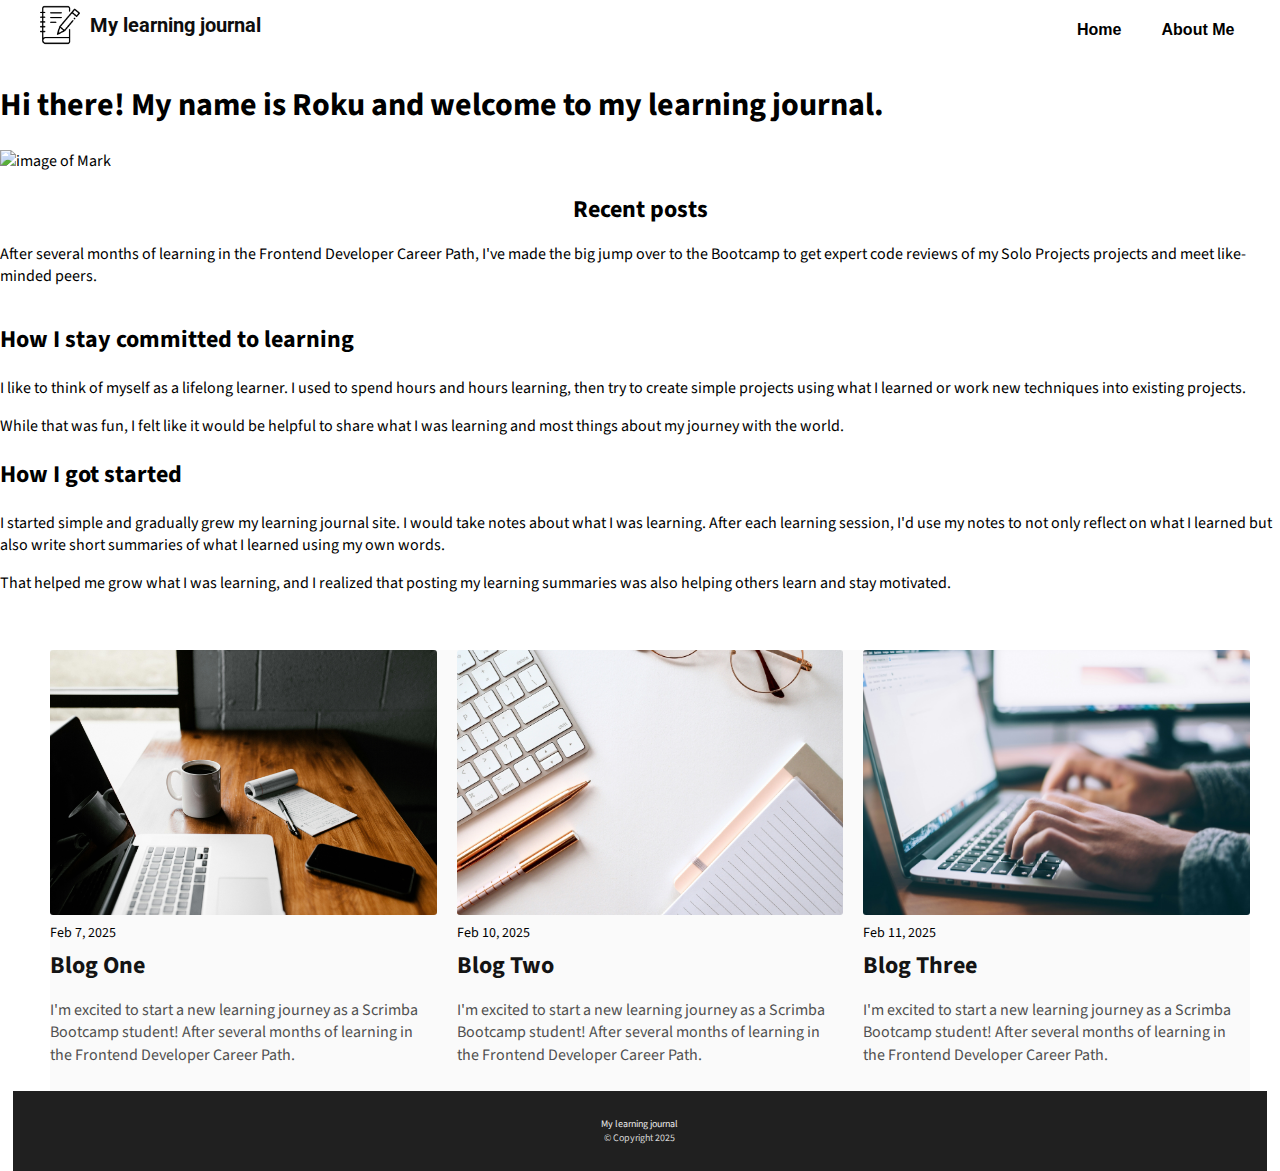
==== aboutme.html @ 1e1bef1a "Start third page" ====
<html>
    <head>
        <title>My Learning Journal</title>
        <link rel="stylesheet" href="styles.css">
        <link rel="preconnect" href="https://fonts.googleapis.com">
        <link rel="preconnect" href="https://fonts.gstatic.com" crossorigin>
        <link href="https://fonts.googleapis.com/css2?family=Roboto:ital,wght@0,100..900;1,100..900&display=swap" rel="stylesheet">
        <link rel="preconnect" href="https://fonts.googleapis.com">
        <link rel="preconnect" href="https://fonts.gstatic.com" crossorigin>
        <link href="https://fonts.googleapis.com/css2?family=Source+Sans+3:ital,wght@0,200..900;1,200..900&display=swap" rel="stylesheet">
    </head>
    <body>
      <header>
        <div class="logo">
          <img src="images/journal.png" alt="" class="icon">
          <h1 id="title">My learning journal</h1>
        </div>
        <div id="header-btn">
          <button>Home</button>
          <button id="aboutme" onclick="location.href='aboutme.html'">About Me</button>
        </div>
      </header>

      <div>
        <h1>
          Hi there! My name is Roku and welcome to my learning journal.
        </h1>
      </div>

      <div>
        <img src="" alt="image of Mark">
        <h2 class="recent-posts">Recent posts</h2>
        <p>After several months of learning in the Frontend Developer Career Path, I've made the big jump over to the Bootcamp to get expert code reviews of my Solo Projects projects and meet like-minded peers.</p>
      </div>
      <div>
        <h2>How I stay committed to learning</h2>
        <p>I like to think of myself as a lifelong learner. I used to spend hours and hours learning, then try to create simple projects using what I learned or work new techniques into existing projects.</p>
        <p>While that was fun, I felt like it would be helpful to share what I was learning and most things about my journey with the world.</p>
        <h2>How I got started</h2>
        <p>I started simple and gradually grew my learning journal site. I would take notes about what I was learning. After each learning session, I'd use my notes to not only reflect on what I learned but also write short summaries of what I learned using my own words.</p>
        <p>That helped me grow what I was learning, and I realized that posting my learning summaries was also helping others learn and stay motivated.</p>
      </div>
      <div class="blog-content">
        <article>
            <img class="article-img" src="images/blog-1.jpg" alt="Post thumbnail">
            <span class="article-info">Feb 7, 2025</span>
            <h2 class="article-title">Blog One</h2>
            <p class="article-preview">I'm excited to start a new learning journey</strong> as a Scrimba Bootcamp student! After several months of learning in the Frontend Developer Career Path.</p>
        </article>
        <article>
            <img class="article-img" src="images/blog-2.jpg" alt="Post thumbnail">
            <span class="article-info">Feb 10, 2025</span>
            <h2 class="article-title">Blog Two</h2>
            <p class="article-preview">I'm excited to start a new learning journey</strong> as a Scrimba Bootcamp student! After several months of learning in the Frontend Developer Career Path.</p>
        </article>
        <article>
            <img class="article-img" src="images/blog-3.jpg" alt="Post thumbnail">
            <span class="article-info">Feb 11, 2025</span>
            <h2 class="article-title">Blog Three</h2>
            <p class="article-preview">I'm excited to start a new learning journey</strong> as a Scrimba Bootcamp student! After several months of learning in the Frontend Developer Career Path.</p>
        </article>
      </div>

      <footer class="footer">
        <div class="footer-content">
          <p class="footer-text1">My learning journal</p>
          <p class="footer-text2">© Copyright 2025</p>
        </div>
      </footer>

      <script src="script.js"></script>
    </body>
</html>
---- styles.css ----
html, body {
  height: 100%;
  margin: 0;
  display: flex;
  flex-direction: column;
  font-family: "Source Sans 3", serif;
}

main {
  flex: 1;
}

.footer {
  background-color: #202020;
  text-align: center;
  font-size: 10px;
  height: 80px;
  display: flex;
  align-items: center;
  justify-content: center;
  padding: 10px 0;
  width: 100%;
}

header {
  display: flex;
  align-items: center;
  justify-content: space-between;
  width: 100%;
  padding-right: 20px;
}

.logo {
  display: flex;
  align-items: center;
  gap: 10px;
  padding-left: 40px;
  margin-bottom: 10px;
}

.journey-text {
  font-size: 40px;
  font-weight: bold;
}

#aboutme {
  display: flex;
  gap: 0.1px;
  justify-content: flex-end;
  margin: 0;
  padding-right: 2%;
  text-decoration: none;
}

.icon {
  width: 40px;
  height: auto;
}

header h1 {
  color: #0E0E0E;
  font-family: "Roboto", serif;
  font-size: 20px;
}

#header-btn {
  display: flex;
  gap: 0.1px;
  justify-content: flex-end;
  margin: 0;
  padding-right: 2%;
}

#header-btn button {
  border: none;
  padding: 10px 20px;
  font-size: 16px;
  cursor: pointer;
  border-radius: 5px;
  transition: background 0.3s ease;
  background-color: white;
  font-weight: 600;
  margin: 0;
}

.main-text {
  color: #FFFFFF;
  font-family: "Source Sans 3", serif;
  flex-direction: column;
  text-align: left;
  padding-top: 250px;
  padding-left: 40px;

}

main {
  background-image: url(images/main-photo.jpg);
  display: flex;
  flex-direction: left;
  align-items: center;
  height: 500px;
  background-size: cover;
  background-repeat: no-repeat;
  background-position: center;
  justify-content: flex-start;
  flex: 1;
}

.main-text h1,
.main-text p {
  line-height: 0.5
}

.footer {
  background-color: #202020;
  text-align: center;
  font-size: 10px;
  height: 100px;
  display: flex;
  align-items: center;
  justify-content: center;
  padding: 10px 0;
  width: 100%;
  min-height: 60px;
  margin: 0 auto;
  width: 98%;
}

.footer-content {
  display: flex;
  flex-direction: column;
  align-items: center;
  gap: 2px;
}

.footer-content p {
  margin: 0;
  padding: 0;
  line-height: 1.2;
}

.footer-text1 {
  color: #ECECEC;
}

.footer-text2 {
  color: #D7D7D7;
}

.article-img {
  display: block;
  align-items: left;
  justify-content: space-between;
  max-width: 100%;
  border-radius: 3px;
  margin-bottom: 8px;
  height: 60%;
  width: 100%;
  object-fit: cover;
}

.article-info {
  font-size: 14;
  color: #000000;
  margin-bottom: 1px;
}

.article-title {
  color: #141414;
  font-size: 24px;
  font-weight: bold;
  margin-top: 5px;
  margin-bottom: 2px;
}

.article-preview {
  color: #505050;
  line-height: 1.4;
  margin-bottom: 0;
}

.blog-content {
  margin-top: 40px;
  margin-left: 50px;
  margin-right: 30px;
  gap: 20px;
  justify-content: space-between;
  flex-wrap: wrap;
  background-color: #FAFAFA;
  display: grid;
  grid-template-columns: repeat(3, 1fr);
  grid-auto-rows: minmax(200px, auto);
  grid-auto-flow: row dense;

}

.article {
  padding: 10px;
  height: 100%;
}

.view-more-btn {
  display: flex;
  align-items: center;
  flex-direction: column;
  padding: 10px 20px;
  color: #000000;
  text-decoration: underline;
  font-size: 16px;
  text-align: center;
  font-weight: bold;
  font-size: 14px;
}

#journey-link {
  text-decoration: none;
  color: inherit;
}

#journey-link:hover {
  color: #007bff;
  cursor: pointer;
}

#main-photo {
  display: flex;
  align-items: center;
  justify-content: center;
  height: auto;
  max-height: 500px;
  background-size: cover;
  background-repeat: no-repeat;
  background-position: center;
  width: 95%;
  object-fit: cover;
  margin: 0 auto;
}

.journey-totext {
  margin: 0 auto;
  width: 90%;
}

.recent-posts {
  padding: 0;
  text-align: center;
  margin-bottom: 10px;
}

.bootcamp-text {
  margin: 0 auto;
  width: 85%;
}
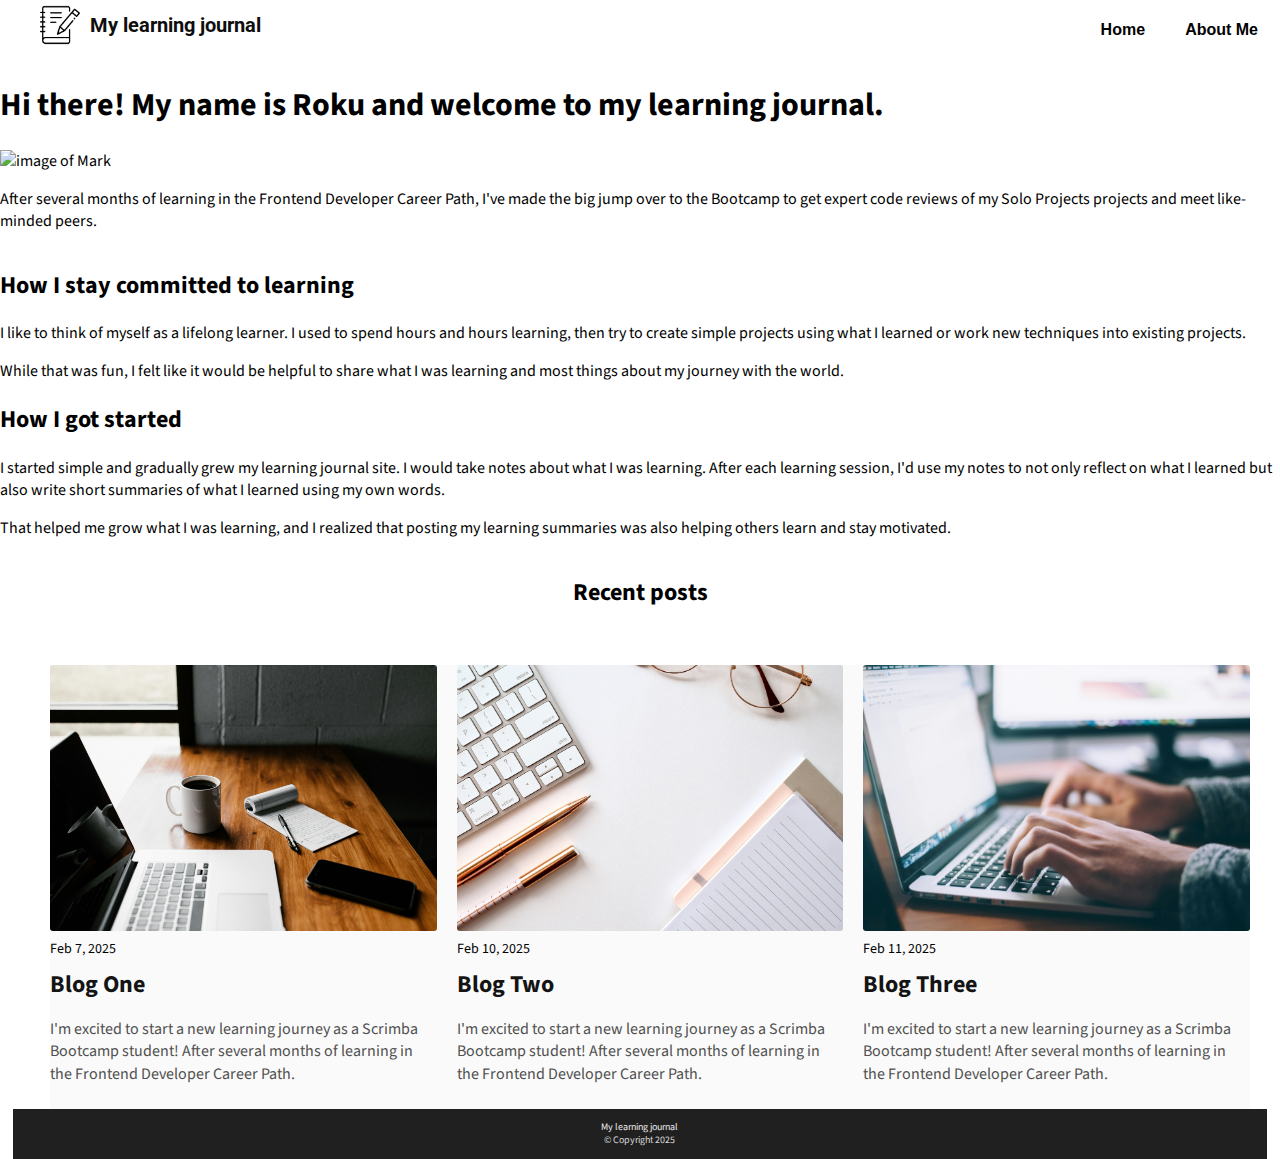
==== commit 68f95046: "Updated CSS" ====
--- a/aboutme.html
+++ b/aboutme.html
@@ -29,7 +29,6 @@
 
       <div>
         <img src="" alt="image of Mark">
-        <h2 class="recent-posts">Recent posts</h2>
         <p>After several months of learning in the Frontend Developer Career Path, I've made the big jump over to the Bootcamp to get expert code reviews of my Solo Projects projects and meet like-minded peers.</p>
       </div>
       <div>
@@ -40,6 +39,7 @@
         <p>I started simple and gradually grew my learning journal site. I would take notes about what I was learning. After each learning session, I'd use my notes to not only reflect on what I learned but also write short summaries of what I learned using my own words.</p>
         <p>That helped me grow what I was learning, and I realized that posting my learning summaries was also helping others learn and stay motivated.</p>
       </div>
+      <h2 class="recent-posts">Recent posts</h2>
       <div class="blog-content">
         <article>
             <img class="article-img" src="images/blog-1.jpg" alt="Post thumbnail">
--- a/styles.css
+++ b/styles.css
@@ -13,12 +13,12 @@
 .footer {
   background-color: #202020;
   text-align: center;
-  font-size: 10px;
+  font-size: 0.625em;
   height: 80px;
   display: flex;
   align-items: center;
   justify-content: center;
-  padding: 10px 0;
+  padding: 0.625em 0;
   width: 100%;
 }
 
@@ -27,56 +27,56 @@
   align-items: center;
   justify-content: space-between;
   width: 100%;
-  padding-right: 20px;
+  padding-right: 1.25em;
 }
 
 .logo {
   display: flex;
   align-items: center;
-  gap: 10px;
-  padding-left: 40px;
-  margin-bottom: 10px;
+  gap: 0.625em;
+  padding-left: 2.5em;
+  margin-bottom: 0.625em;
 }
 
 .journey-text {
-  font-size: 40px;
+  font-size: 2.5em;
   font-weight: bold;
 }
 
 #aboutme {
   display: flex;
-  gap: 0.1px;
+  gap: 0.006em;
   justify-content: flex-end;
   margin: 0;
-  padding-right: 2%;
+  padding-right: 0.125em;
   text-decoration: none;
 }
 
 .icon {
-  width: 40px;
+  width: 2.5em;
   height: auto;
 }
 
 header h1 {
   color: #0E0E0E;
   font-family: "Roboto", serif;
-  font-size: 20px;
+  font-size: 1.25em;
 }
 
 #header-btn {
   display: flex;
-  gap: 0.1px;
+  gap: 0.006em;
   justify-content: flex-end;
   margin: 0;
-  padding-right: 2%;
+  padding-right: 0.125em;
 }
 
 #header-btn button {
   border: none;
-  padding: 10px 20px;
-  font-size: 16px;
+  padding: 0.625em 1.25em;
+  font-size: 1em;
   cursor: pointer;
-  border-radius: 5px;
+  border-radius: 0.3125em;
   transition: background 0.3s ease;
   background-color: white;
   font-weight: 600;
@@ -88,8 +88,8 @@
   font-family: "Source Sans 3", serif;
   flex-direction: column;
   text-align: left;
-  padding-top: 250px;
-  padding-left: 40px;
+  padding-top: 15.625em;
+  padding-left: 2.5em;
 
 }
 
@@ -98,7 +98,7 @@
   display: flex;
   flex-direction: left;
   align-items: center;
-  height: 500px;
+  height: 31.25em;
   background-size: cover;
   background-repeat: no-repeat;
   background-position: center;
@@ -108,20 +108,20 @@
 
 .main-text h1,
 .main-text p {
-  line-height: 0.5
+  line-height: 0.5;
 }
 
 .footer {
   background-color: #202020;
   text-align: center;
-  font-size: 10px;
-  height: 100px;
+  font-size: 0.625em;
+  height: 0.625em;
   display: flex;
   align-items: center;
   justify-content: center;
-  padding: 10px 0;
-  width: 100%;
-  min-height: 60px;
+  padding: 0.625em 0;
+  width: 100%;
+  min-height: 3.75em;
   margin: 0 auto;
   width: 98%;
 }
@@ -130,7 +130,7 @@
   display: flex;
   flex-direction: column;
   align-items: center;
-  gap: 2px;
+  gap: 0.125em;
 }
 
 .footer-content p {
@@ -152,25 +152,25 @@
   align-items: left;
   justify-content: space-between;
   max-width: 100%;
-  border-radius: 3px;
-  margin-bottom: 8px;
+  border-radius: 0.1875em;
+  margin-bottom: 0.5em;
   height: 60%;
   width: 100%;
   object-fit: cover;
 }
 
 .article-info {
-  font-size: 14;
+  font-size: 0.875em;
   color: #000000;
-  margin-bottom: 1px;
+  margin-bottom: 0.0625em;
 }
 
 .article-title {
   color: #141414;
-  font-size: 24px;
+  font-size: 1.5em;
   font-weight: bold;
-  margin-top: 5px;
-  margin-bottom: 2px;
+  margin-top: 0.3125em;
+  margin-bottom: 0.125em;
 }
 
 .article-preview {
@@ -180,10 +180,10 @@
 }
 
 .blog-content {
-  margin-top: 40px;
-  margin-left: 50px;
-  margin-right: 30px;
-  gap: 20px;
+  margin-top: 2.5em;
+  margin-left: 3.125em;
+  margin-right: 1.875em;
+  gap: 1.25em;
   justify-content: space-between;
   flex-wrap: wrap;
   background-color: #FAFAFA;
@@ -195,7 +195,7 @@
 }
 
 .article {
-  padding: 10px;
+  padding: 0.625em;
   height: 100%;
 }
 
@@ -203,13 +203,13 @@
   display: flex;
   align-items: center;
   flex-direction: column;
-  padding: 10px 20px;
+  padding: 0.625em 1.25em;
   color: #000000;
   text-decoration: underline;
-  font-size: 16px;
+  font-size: 1em;
   text-align: center;
   font-weight: bold;
-  font-size: 14px;
+  font-size: 0.875em;
 }
 
 #journey-link {
@@ -227,7 +227,7 @@
   align-items: center;
   justify-content: center;
   height: auto;
-  max-height: 500px;
+  max-height: 31.25em;
   background-size: cover;
   background-repeat: no-repeat;
   background-position: center;
@@ -244,7 +244,7 @@
 .recent-posts {
   padding: 0;
   text-align: center;
-  margin-bottom: 10px;
+  margin-bottom: 0.625em;
 }
 
 .bootcamp-text {
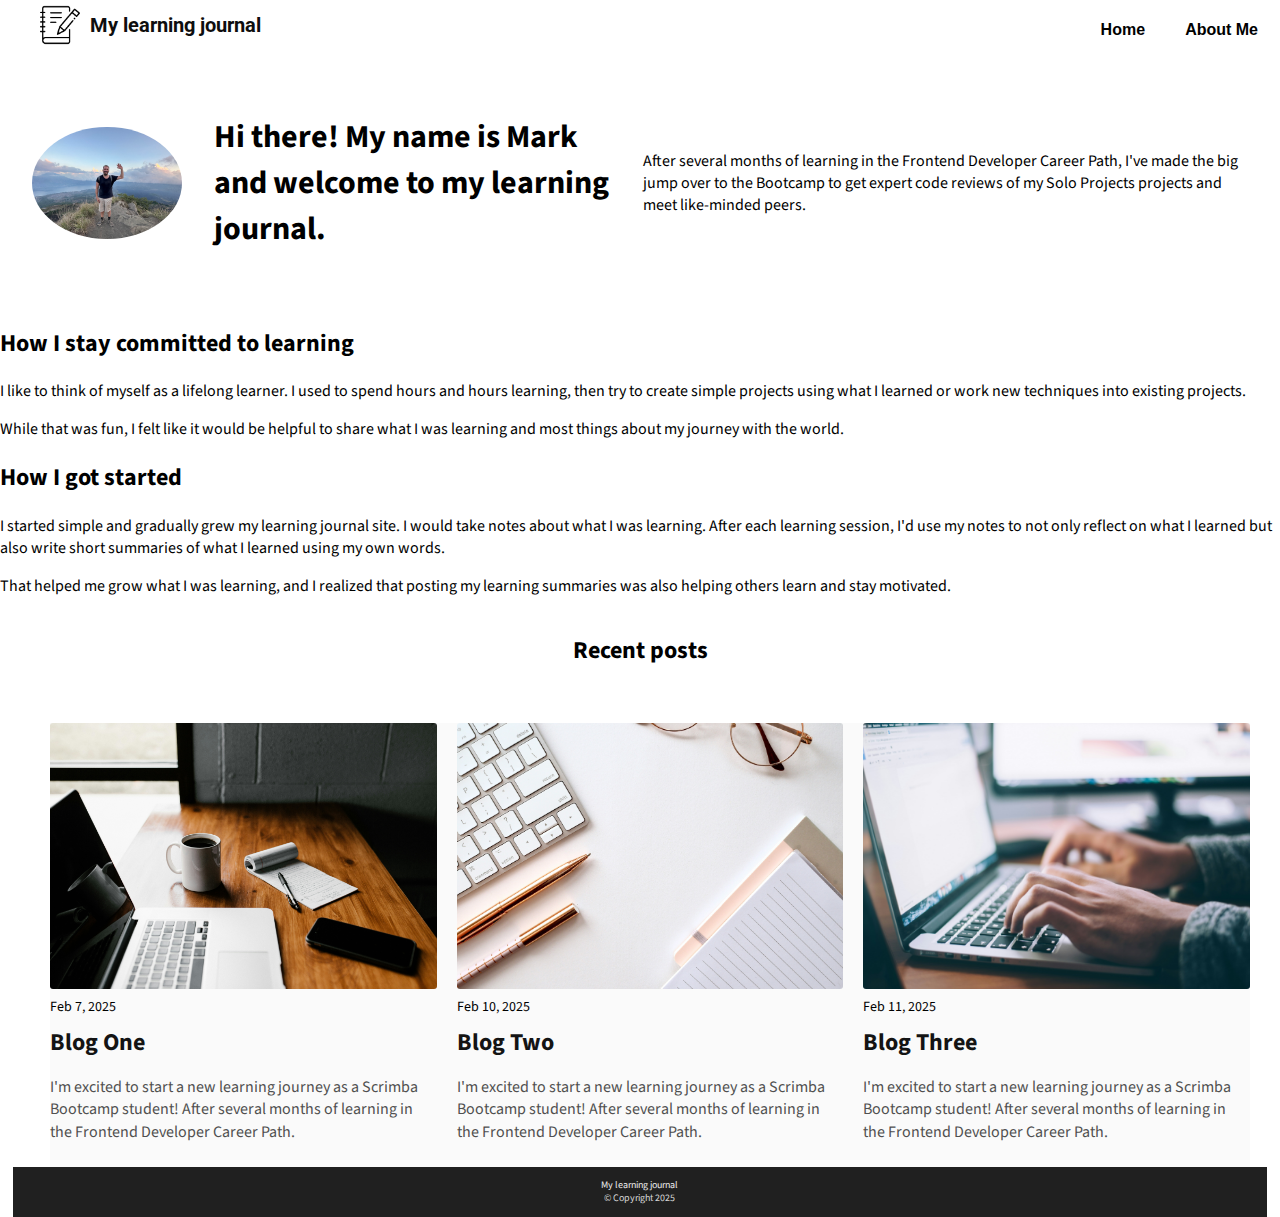
==== commit 9c071e74: "Corrected CSS" ====
--- a/aboutme.html
+++ b/aboutme.html
@@ -16,20 +16,16 @@
           <h1 id="title">My learning journal</h1>
         </div>
         <div id="header-btn">
-          <button>Home</button>
+          <button onclick="location.href='index.html'">Home</button>
           <button id="aboutme" onclick="location.href='aboutme.html'">About Me</button>
         </div>
       </header>
 
-      <div>
-        <h1>
-          Hi there! My name is Roku and welcome to my learning journal.
-        </h1>
-      </div>
+      <div class="mark-section">
+          <img src="images/Mark.jpg" alt="image of Mark" class="img-mark">
+          <h1>Hi there! My name is Mark and welcome to my learning journal. </h1>
+          <p>After several months of learning in the Frontend Developer Career Path, I've made the big jump over to the Bootcamp to get expert code reviews of my Solo Projects projects and meet like-minded peers.</p>
 
-      <div>
-        <img src="" alt="image of Mark">
-        <p>After several months of learning in the Frontend Developer Career Path, I've made the big jump over to the Bootcamp to get expert code reviews of my Solo Projects projects and meet like-minded peers.</p>
       </div>
       <div>
         <h2>How I stay committed to learning</h2>
--- a/styles.css
+++ b/styles.css
@@ -251,3 +251,23 @@
   margin: 0 auto;
   width: 85%;
 }
+
+.img-mark {
+  width: 150px;
+  border-radius: 50%;
+}
+
+.mark-section {
+  display: flex;
+  align-items: center; /* Aligns image and text vertically */
+  justify-content: flex-start; /* Ensures image stays on the left */
+  gap: 2em; /* Space between image and text */
+  padding: 2em;
+}
+
+.mark-text {
+  display: flex;
+  flex-direction: row; /* Makes h1 and p appear in one line */
+  align-items: center; /* Ensures text aligns properly */
+  gap: 1em; /* Space between h1 and p */
+}
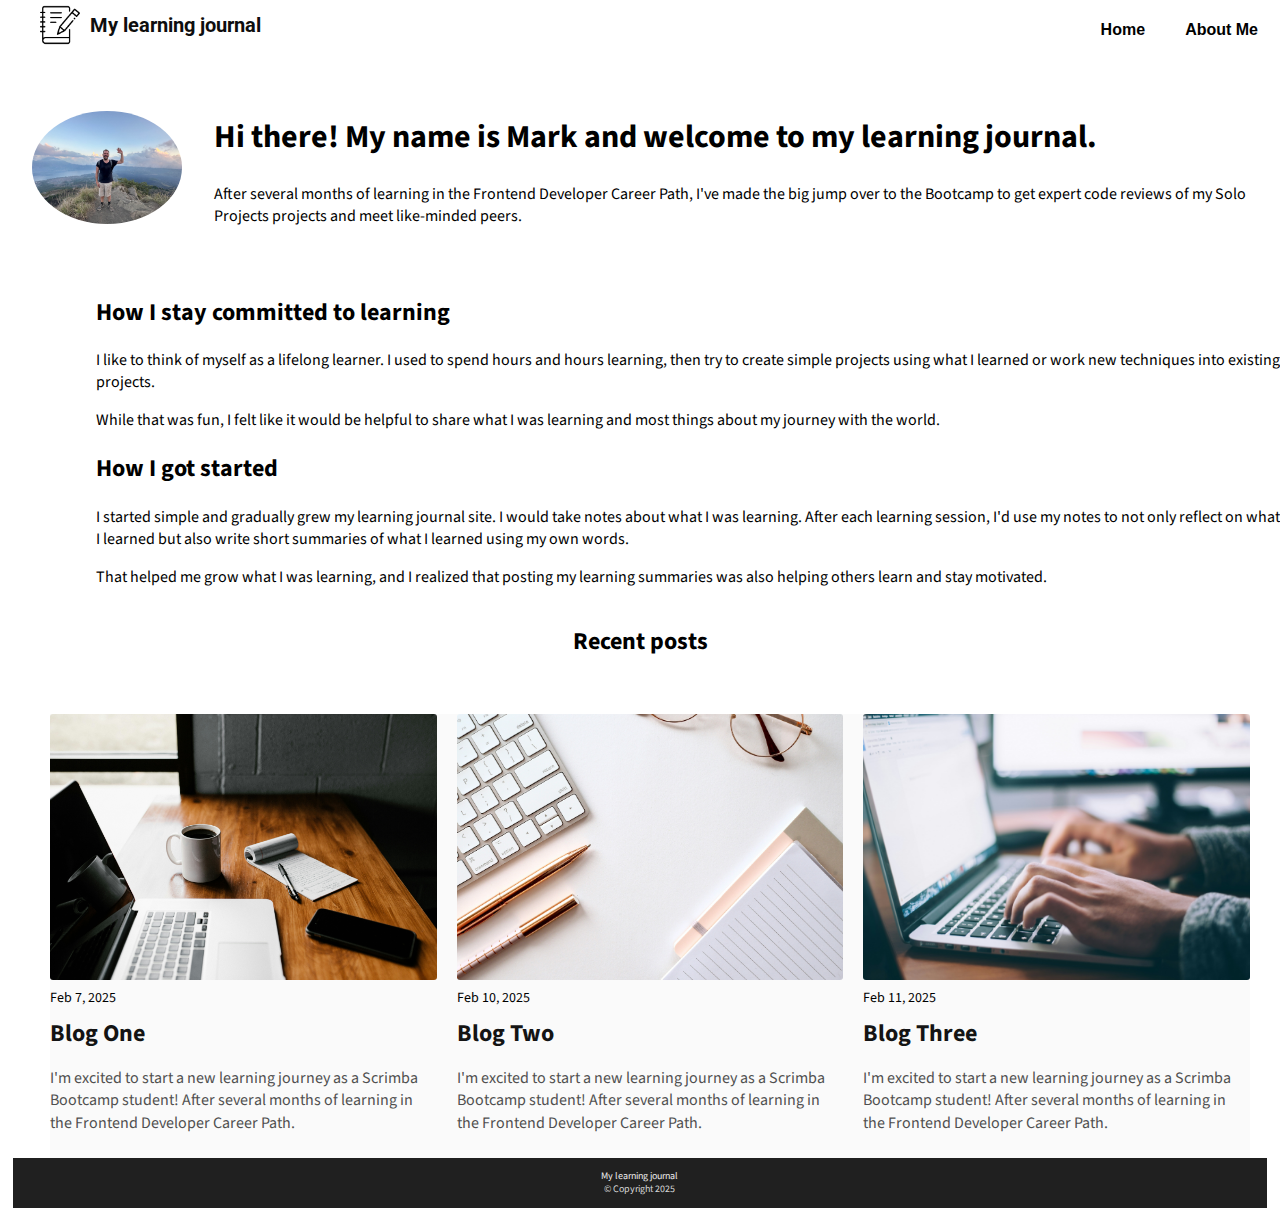
==== commit 8fa834af: "Updated aboutme page" ====
--- a/aboutme.html
+++ b/aboutme.html
@@ -21,13 +21,15 @@
         </div>
       </header>
 
-      <div class="mark-section">
-          <img src="images/Mark.jpg" alt="image of Mark" class="img-mark">
-          <h1>Hi there! My name is Mark and welcome to my learning journal. </h1>
-          <p>After several months of learning in the Frontend Developer Career Path, I've made the big jump over to the Bootcamp to get expert code reviews of my Solo Projects projects and meet like-minded peers.</p>
 
-      </div>
-      <div>
+    <div class="mark-section">
+      <img src="images/Mark.jpg" alt="image of Mark" class="img-mark">
+    <div class="mark-text">
+        <h1>Hi there! My name is Mark and welcome to my learning journal.</h1>
+        <p>After several months of learning in the Frontend Developer Career Path, I've made the big jump over to the Bootcamp to get expert code reviews of my Solo Projects projects and meet like-minded peers.</p>
+    </div>
+    </div>
+      <div class="learning">
         <h2>How I stay committed to learning</h2>
         <p>I like to think of myself as a lifelong learner. I used to spend hours and hours learning, then try to create simple projects using what I learned or work new techniques into existing projects.</p>
         <p>While that was fun, I felt like it would be helpful to share what I was learning and most things about my journey with the world.</p>
--- a/styles.css
+++ b/styles.css
@@ -259,15 +259,42 @@
 
 .mark-section {
   display: flex;
-  align-items: center; /* Aligns image and text vertically */
-  justify-content: flex-start; /* Ensures image stays on the left */
-  gap: 2em; /* Space between image and text */
+  align-items: center;
+  gap: 2em;
   padding: 2em;
 }
 
 .mark-text {
   display: flex;
-  flex-direction: row; /* Makes h1 and p appear in one line */
-  align-items: center; /* Ensures text aligns properly */
-  gap: 1em; /* Space between h1 and p */
-}
+  flex-direction: column;
+  text-align: left;
+}
+
+.mark-text h1 {
+  margin-bottom: 0.2em;
+}
+
+.extra-content {
+  display: none;
+  opacity: 0;
+  transition: opacity 0.5s ease-in-out;
+}
+
+.extra-content.show {
+  display: block;
+  opacity: 1;
+}
+
+.view-more-btn {
+  font-size: 1.2em;
+  font-weight: bold;
+  text-decoration: underline;
+  cursor: pointer;
+  display: block;
+  text-align: center;
+  margin-top: 10px;
+}
+
+.learning {
+  margin-left: 6em;
+}
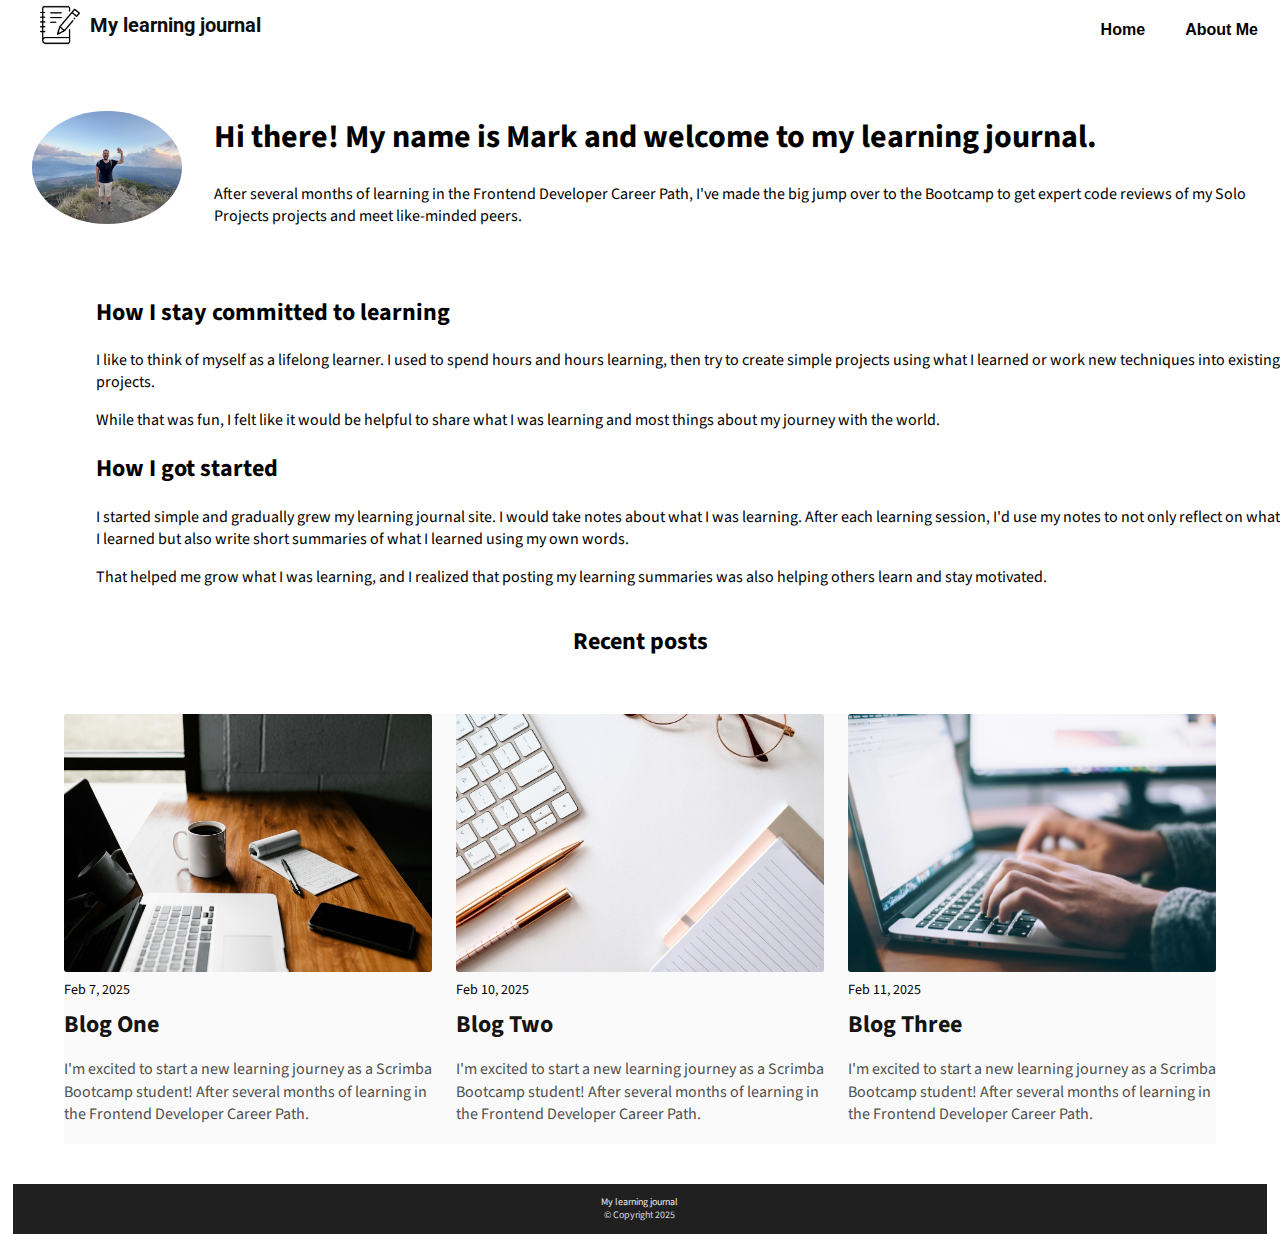
==== commit 66394a42: "Project complete" ====
--- a/aboutme.html
+++ b/aboutme.html
@@ -22,13 +22,13 @@
       </header>
 
 
-    <div class="mark-section">
-      <img src="images/Mark.jpg" alt="image of Mark" class="img-mark">
-    <div class="mark-text">
-        <h1>Hi there! My name is Mark and welcome to my learning journal.</h1>
-        <p>After several months of learning in the Frontend Developer Career Path, I've made the big jump over to the Bootcamp to get expert code reviews of my Solo Projects projects and meet like-minded peers.</p>
-    </div>
-    </div>
+      <div class="mark-section">
+          <img src="images/Mark.jpg" alt="image of Mark" class="img-mark">
+        <div class="mark-text">
+          <h1>Hi there! My name is Mark and welcome to my learning journal. </h1>
+          <p>After several months of learning in the Frontend Developer Career Path, I've made the big jump over to the Bootcamp to get expert code reviews of my Solo Projects projects and meet like-minded peers.</p>
+        </div>
+        </div>
       <div class="learning">
         <h2>How I stay committed to learning</h2>
         <p>I like to think of myself as a lifelong learner. I used to spend hours and hours learning, then try to create simple projects using what I learned or work new techniques into existing projects.</p>
--- a/styles.css
+++ b/styles.css
@@ -298,3 +298,114 @@
 .learning {
   margin-left: 6em;
 }
+
+.blog-content {
+  display: grid;
+  grid-template-columns: repeat(3, 1fr);
+  grid-gap: 1.5em;
+  margin: 2.5em auto;
+  width: 90%;
+}
+
+@media (max-width: 768px) {
+  .blog-content {
+      display: flex;
+      flex-direction: column;
+      align-items: center;
+      width: 100%;
+  }
+
+  article {
+      width: 90%;
+      margin-bottom: 1.5em;
+  }
+
+  .article-img {
+      width: 100%;
+      height: auto;
+  }
+}
+.blog-content {
+  display: grid;
+  grid-template-columns: repeat(3, 1fr);
+  grid-gap: 1.5em;
+  margin: 2.5em auto;
+  width: 90%;
+}
+
+@media (max-width: 768px) {
+  .main-text {
+    text-align: left;
+    padding: 1em;
+    width: 100%;
+  }
+
+  .main-text h1 {
+    font-size: 1.8em;
+    line-height: 0.5;
+  }
+
+  .main-text p {
+    font-size: 1em;
+    line-height: 1.5;
+    margin-bottom: 0.5em;
+  }
+
+
+@media (max-width: 768px) {
+  .blog-content {
+      display: flex;
+      flex-direction: column;
+      align-items: center;
+      width: 100%;
+  }
+
+  article {
+      width: 90%;
+      margin-bottom: 1.5em;
+  }
+
+  .article-img {
+      width: 100%;
+      height: auto;
+  }
+
+  .mark-section {
+      display: flex;
+      flex-direction: column;
+      align-items: flex-start;
+      text-align: left;
+      padding: 0 1.5em;
+  }
+
+  .img-mark {
+      align-self: flex-start;
+      width: 150px;
+      border-radius: 50%;
+      margin-top: 1em;
+  }
+
+  .mark-text {
+      width: 100%;
+      text-align: left;
+      margin-bottom: 2.5em;
+  }
+
+  .learning {
+      display: flex;
+      flex-direction: column;
+      align-items: flex-start;
+      text-align: left;
+      padding: 0 1.5em;
+      width: 100%;
+      margin: 0 auto;
+      margin-left: 0;
+  }
+
+  .learning h2, .learning p {
+      text-align: left;
+      width: 100%;
+      margin: 0 0 1em 0;
+  }
+  }
+}
